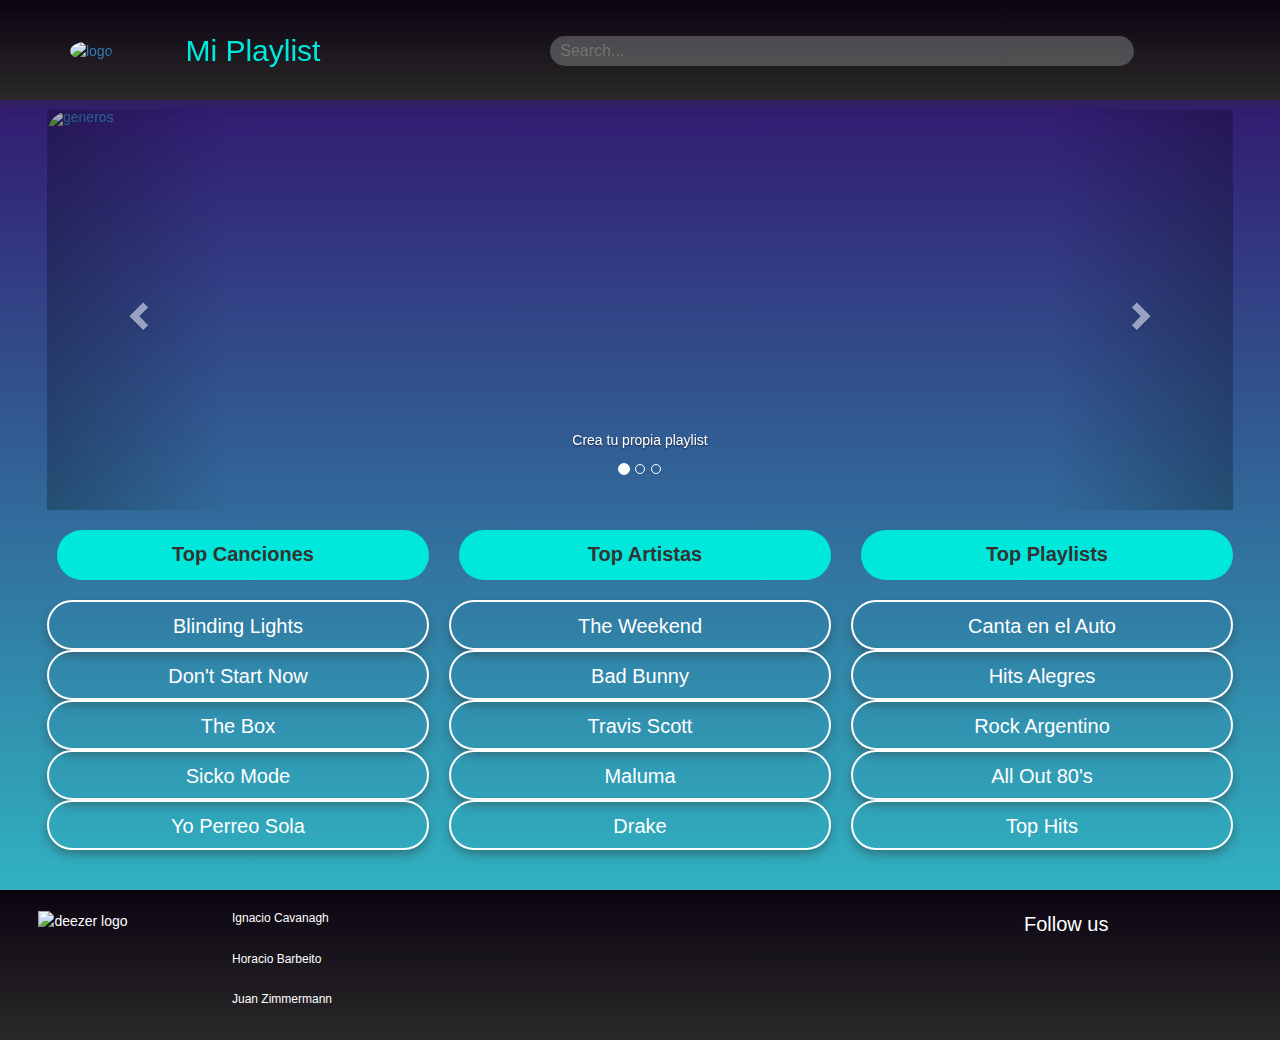
==== index.html @ 573699ab "Charts" ====
<!DOCTYPE html>
<html lang="en">
<head>
    <meta charset="UTF-8">
    <meta name="viewport" content="width=device-width, initial-scale=1.0">

    <link rel="stylesheet" href="https://maxcdn.bootstrapcdn.com/bootstrap/3.4.1/css/bootstrap.min.css">
    <script src="https://ajax.googleapis.com/ajax/libs/jquery/3.4.1/jquery.min.js"></script>
    <script src="https://maxcdn.bootstrapcdn.com/bootstrap/3.4.1/js/bootstrap.min.js"></script>

    <link rel="stylesheet" href="css/styles.css">
    <title>Document</title>
</head>
<body>
  <header>
    <div class="logo">
        <a href="index.html">
            <img class="img-logo" src="imagenes/logo.PNG" alt="logo">
        </a>
    </div>
    <div class="nav-links">
        <div class="link">
            <link href="detalle.html">
             <p class="link-playlist"><a  href="playlist.html">Mi Playlist</a></p>
        </div>
        <div class="barra">
            <form >
                <input class="search" type="text" placeholder="Search...">
            </form>
        </div>
    </div>    
    <div class="hamburger">
        <div class="bar1"></div>
        <div class="bar2"></div>
        <div class="bar3"></div>
    </div>
    
</header>


    <div class="container">
        

          <div class="carrousel">

                <div id="myCarousel" class="carousel slide" data-ride="carousel">
                  <!-- Indicators -->
                  <ol class="carousel-indicators">
                    <li data-target="#myCarousel" data-slide-to="0" class="active"></li>
                    <li data-target="#myCarousel" data-slide-to="1"></li>
                    <li data-target="#myCarousel" data-slide-to="2"></li>
                  </ol>
              
                  <!-- Wrapper for slides -->
                  <div class="carousel-inner">
                    <div class="item active">
                        <a href="playlist.html">
                      <img class="foto-carousel" src="imagenes/travisscott.jpeg" alt="generos" >
                      <div class="carousel-caption">
                        <p> Crea tu propia playlist</p>
                      </div>
                    </a>
                    </div>
              
                    <div class="item">
                      <img class="foto-carousel" src="imagenes/fotocarrousel.jpg" alt="foto";">
                    <div class="carousel-caption">
                      <p>Escucha Musica ilimitadamente</p>


                    </div>

                    </div>
                  
                    <div class="item">
                      <img class="foto-carousel" src="imagenes/concert.jpg" alt="foto">
                      <div class="carousel-caption">
                        <p>Disfruta de todos los Generos</p>

                      </div>

                    </div>

                  </div>
              
                  <!-- Left and right controls -->
                  <a class="left carousel-control" href="#myCarousel" data-slide="prev">
                    <span class="glyphicon glyphicon-chevron-left"></span>
                    <span class="sr-only">Previous</span>
                  </a>
                  <a class="right carousel-control" href="#myCarousel" data-slide="next">
                    <span class="glyphicon glyphicon-chevron-right"></span>
                    <span class="sr-only">Next</span>
                  </a>
                </div>
          </div>

          <div class="main">

            <div class="charts-container">

              <div class="titulo-charts"><p>Top Canciones</p></div>
  
              <div class="charts-tracks">
                  <a href="detalle.html">
                      <div class="item-charts"><p>Blinding Lights</p></div>
                  </a>
                  <a href="detalle.html">
                      <div class="item-charts"><p>Don't Start Now</p></div>
                  </a>
                  <a href="detalle.html">
                      <div class="item-charts"><p>The Box</p></div>
                  </a>
                  <a href="detalle.html">
                      <div class="item-charts"><p>Sicko Mode</p></div>
                  </a>
                  <a href="detalle.html">
                      <div class="item-charts"><p>Yo Perreo Sola</p></div>
                  </a>
                </div>
          </div>
  
          <div class="charts-container">
              
              <div class="titulo-charts"><p>Top Artistas</p></div>
  
              <div class="charts-albums">
                  <a href="detalle.html">
                      <div class="item-charts"><p>The Weekend</p></div>
                  </a>
                  <a href="detalle.html">
                      <div class="item-charts"><p>Bad Bunny</p></div>
                  </a>
                  <a href="detalle.html">
                      <div class="item-charts"><p>Travis Scott</p></div>
                  </a>
                  <a href="detalle.html">
                      <div class="item-charts"><p>Maluma</p></div>
                  </a>
                  <a href="detalle.html">
                      <div class="item-charts"><p>Drake</p></div>
                  </a>
              </div>
          </div>
  
          <div class="charts-container">
              
              <div class="titulo-charts"><p>Top Playlists</p></div>
  
              <div class="charts-playlists">
                  <a href="detalle.html">
                      <div class="item-charts"><p>Canta en el Auto</p></div>
                  </a>
                  <a href="detalle.html">
                      <div class="item-charts"><p>Hits Alegres</p></div>
                  </a>
                  <a href="detalle.html">
                      <div class="item-charts"><p>Rock Argentino</p></div>
                  </a>
                  <a href="detalle.html">
                      <div class="item-charts"><p>All Out 80's</p></div>
                  </a>
                  <a href="detalle.html">
                      <div class="item-charts"><p>Top Hits</p></div>
                  </a>
              </div>
          </div>

        </div>

        
    </div>
    <footer>
        <div class = 'footerContainer'>
            <div class = 'namez'>
                <div class = 'deez'>
                    <img class = 'deezer-foto' src="imagenes/deezer.png" alt="deezer logo">
                </div>
                <ul class="creadores">
                <li>Ignacio Cavanagh</li>
                <li>Horacio Barbeito</li>
                <li>Juan Zimmermann</li>
                </ul>
            </div>

            <div></div>


            <div class = 'socials'>
            <div class="redes">Follow us</div>
            <div class="logos">
                <div> <img src="imagenes/iconfinder_Instagram_1298747.png" alt=""></div>
                <div> <img src="imagenes/tweeter.png" alt=""></div>
                <div><img src="imagenes/facebook.png" alt=""></div>
                
                </div>
            </div>
        </div>
    </footer>
    <script src="js/index.js"></script>
</body>
</html>
---- css/styles.css ----
*{
    box-sizing: border-box;
}
body{
    background-image: linear-gradient(to top, #30cfd0 0%, #330867 100%);
    background-size: 100%;
    background-size: cover;
    margin: unset;
    font-family: sans-serif;
    
    
}
.container{
    display: grid;
    gap: 20px;
    width: 95%;
    margin: auto;
   
}
div{
    border-radius: 25px;
}
header{
    display: grid;
    grid-template-columns: 1fr 6fr;
    height: 100px;
    gap: 3px;
    position: fixed;
    width: 100%;
    z-index: 10;
    box-shadow: 0 5px 10px 0 rgba(47, 48, 49, 0.4);  
    background-image: linear-gradient(to top, #2b2929 0%, #0a0411 100%);
}
.logo{
    margin: auto;
}
.img-logo{
    height: 90px;
    border-radius: 50%;
}
.nav-links{
    display: grid;
    grid-template-columns: 1fr 2fr;
}
.link-playlist{
    font-size: 30px;
    text-decoration: none;
    margin-top: 30px;

}

.link-playlist2{

    text-decoration: none;
}


.link-playlist a{
    color: #00e8dc; 
    font-family: 'Biryani', sans-serif;
}
.barra{
    margin-top: 36px;
}
.search{
    width: 80%;
    border-radius: 25px;
    padding: 10px;
    background-color: rgba(128, 128, 128, 0.514);
    border: none;   
    height: 30px;
    font-size: 16px;
    color: white;
   }
.hamburger{
    display: none;
    cursor: pointer;
}   
.bar1, .bar2, .bar3{
    width: 35px;
    height: 5px;
    background-color: white;
    margin: 6px 0;
    transition: 0.4s;
}
 .change .bar1 {
    -webkit-transform: rotate(-45deg) translate(-9px, 6px) ;
    transform: rotate(-45deg) translate(-9px, 6px) ;
  }
  
  .change .bar2 {
    opacity: 0;
  }
  
  .change .bar3 {
    -webkit-transform: rotate(45deg) translate(-8px, -8px) ;
    transform: rotate(45deg) translate(-8px, -8px) ;
  }
.nav{
    height: 100px;
    width: 100%;
    background-image: linear-gradient(to top, #2b2929 0%, #0a0411 100%);
    display: none;
    justify-content: space-between;
}
.main{
    display: grid;
    grid-template-columns: 1fr 1fr 1fr;
    gap: 20px;
}
.charts-container{
    display: grid;
    gap: 20px;
}
.charts{
    display: grid;
    gap: 20px;
}
.titulo-charts{
    background-color: #00e8dc;
    height: 50px;
    margin-left: 10px;
}
.titulo-charts p{
    font-size: 20px;
    font-weight: bold;
    padding: 10px;
    text-align: center;
}
.charts-tracks{
    list-style-type: none;
}
.item-charts{
    border: solid 2px white;
    height: 50px;
    padding: 10px;
    box-shadow: 0 5px 10px 0 rgba(47, 48, 49, 0.4);
}
.item-charts p{
    margin: auto;
    text-align: center;
    font-size: 20px;
    color: white;
    font-family: 'Biryani', sans-serif;
}

.foto-carousel{
width: 100%;
height: 400px !important;
object-fit: cover;

}

.carrousel{
    padding-top: 90px;
}


/*Generos*/


.generos-Container{

    height: 500px;
}





/*footer*/

footer{
    align-items: center;
    margin-top: 20px;
}
.footerContainer{
    display: grid;
    grid-template-columns: 30% 50% 20%;
    width: 100%;
    justify-content: space-between;
    background-image: linear-gradient(to top, #2b2929 0%, #0a0411 100%);
    border-radius: 0px;
    height: 150px;

}
.namez{
    display: grid;
    grid-template-columns: 1fr 1fr;
    color: white;
    text-align: left;
}
.creadores{
    display: grid;
    gap: 2px;
    list-style-type: none;
    font-size: 12px;
    padding-top: 20px;
}
.deez{
    padding-top: 20px;
  
}

.deezer-foto{
    padding-left: 20%;

    height: 110px;
    object-fit: contain;

}
.socials{
    color: white;
    display: grid;
    grid-template-rows: 1fr 2fr;
    padding-top: 20px;
}

.redes{

font-size: 20px;

}

.logos{

    display: grid;
    grid-template-columns: 1fr 1fr 1fr;
}

/*Playlist*/

.body-playlist{
    margin: unset;
}

.lista-de-reproducion{

display: grid;
width: 100%;
grid-template-rows: 50px 150px 150px 150px 150px 150px;
gap: 10px;
padding-top: 130px;
}

.agregar{
display: grid;
grid-template-columns: 1fr 1fr 1fr;

}

.agregar1{
    text-align: center;

}

.cancion{
    width: 60%;
    display: grid;
    background-color: rgba(5, 5, 5, 0.678);
    color: #00e8dcab;
    grid-template-columns: 1fr 3fr;
    gap: 5px;
    position: relative;
    left: 20%;
    height: 150px;
}

.foto-playlist{
    object-fit: cover;
   width: 100%;
   height: 110px;
}

.foto-cancion{
    padding: 20px;
    width: 100%;
    height: 150px;
    box-sizing: border-box;
}

.texto-cancion{
   display: grid;
   grid-template-rows: 1fr 1fr 1fr ;

    margin: 10px;
}



.titulo-cancion{
    text-align: center;
}

.titulo-cancion2{
    color:  #00e8dc;
text-decoration: unset;
font-size: 20px;
}


.ArtistasyAlbum{
    display: grid;
    grid-template-columns: 1fr 1fr;
    gap: 5px;

}

.artista{
    font-size: 13px;
    text-align: center;
    text-decoration: none;
    color:  #00e8dc ;
}

.album{
    font-size: 13px;
    text-align: center;
}


.Audio-Add{
    display: grid;
    grid-template-columns: 2fr 1fr;
    gap: 6px;
}


.add-playlist{
    font-size: 12px;
    text-align: center;
}

.boton{

    background-color: #00e8dc;
    border-radius: 25px ;
    border: none;
}

.cancion-audio{

    height: 70%;
    
}

/* Dettalle */

.main1{
    display: grid;
    grid-template-columns: 40% 60%;
    width: 90%;
    margin: auto;
    gap: 35px;
}
.photo1{

    margin-top: 110px;
    margin-bottom: 20px;
    height: fit-content;
}
.photo1a{
    padding: 10px;
    width: 100%;
}
.photo1b{
    width: 100%;
    border-radius: 25px;
}

.maine{
    display: grid;
    grid-template-rows: 20% 50% 30%;
    color: white;
    padding: 20px;
    margin-top: 110px;
    margin-bottom: 20px;
    gap: 10px;
}


.headline{
    display: grid;
    grid-template-rows: 50% 50%;
    gap: 10px;
}
.albumito{
    display: grid;
    grid-template-columns: 1fr 1fr 1fr;
    
}
.boton2{

    background-color: #00e8dc;
    border-radius: 25px ;
    border: none;
    position: relative;
    top: 18px;
    left: 20px;
}
.boton3{
    background-color: #00e8dc;
    border-radius: 50% ;
    border: none;
    position: relative;
    height: 40px;
    width: 40px;
    border-radius: 50%;
    left: 50%;
    top: 10%;
    font-size: 30px;
}

.aadetalle{
    color:  white;
    text-decoration: none;
    font-size: 20px;
    text-align: center;
}
.name{
    font: bold;
    text-align: left;
    margin-left: 20px;
}
.addto{
    margin-top: 50px;
    margin-right: 10px;
}
.video{
    text-align: center;
    
}
.details{
    font: bolder;
    font-size: 20px;
}

@media(max-width:768px){
    .cancion{
        width: 90%;
        position: relative;
        left: 5%;
    }
    .ArtistasyAlbum{
        display: none;
    }
    .photo1{
        display: none;
    }

    .main1{
        grid-template-columns: none;
        margin: auto;
        width: 100%;
        border: unset;
    }
    .maine{
        width: 100%;
        border: unset;
    }
}

@media(max-width:630px){
    header{
        background-image: unset;
        background-color: black;
        grid-template-columns: 1fr 1fr;
        z-index: 1;
    }
    .nav-links{
        position: absolute;
        top: 100px;
        background-color: black;
        border-radius: unset;
        width: 100%;
        display: grid;
        grid-template-columns: 1fr;
        gap: 10px;
        transform: translateX(-100%);
        transition: transform 0.5s ease-in;
        z-index: -1;
    }
    .nav-active{
        transform: translateX(0%);
    }

    .link{
        margin: auto;
        margin-top: unset;
    }
    .barra{
        display: none;
    }
    .hamburger{
        display: inline;
        position: absolute;
        right: 40px;
        top: 30px;
    }
    .carrousel{
        display: none;
    }
    .main{
        margin-top: 120px;
        display: grid;
        grid-template-columns: 1fr;
        grid-template-rows: 1fr 1fr 1fr;
    }
    .item-charts{
        height: 40px;
    }
    .item-charts p{
        font-size: 12px;
    }  
    .link-playlist{
        font-size: 12px;
    }
    .search{
        height: 12px;
        font-size: unset;
    }
    .main1{
        grid-template-columns: none;
    }
    .photo1{
        display: none;
    }
    .video{
        display: none;
    }
    .maine{
        width: 100%;
        grid-template-rows: none;
     
    }
    .albumito{
        gap: 4px;
    }


    .lista-de-reproducion{
        grid-template-rows: none;
    }
    .agregar{
        display: none;
    }
    .cancion{
        grid-template-columns: none;
        width: 100%;
        position: unset;
        height: unset
    }
    .foto-cancion{
        display: none;
    }
    .ArtistasyAlbum{
        display: none;
    }
    .Audio-Add{
        gap: 10px;
    }
    .audio-cancion{
        width: 200px;
    }
    .cancion-audio{
        width: 180px;
    }
    footer{
        display: none;
    }

}
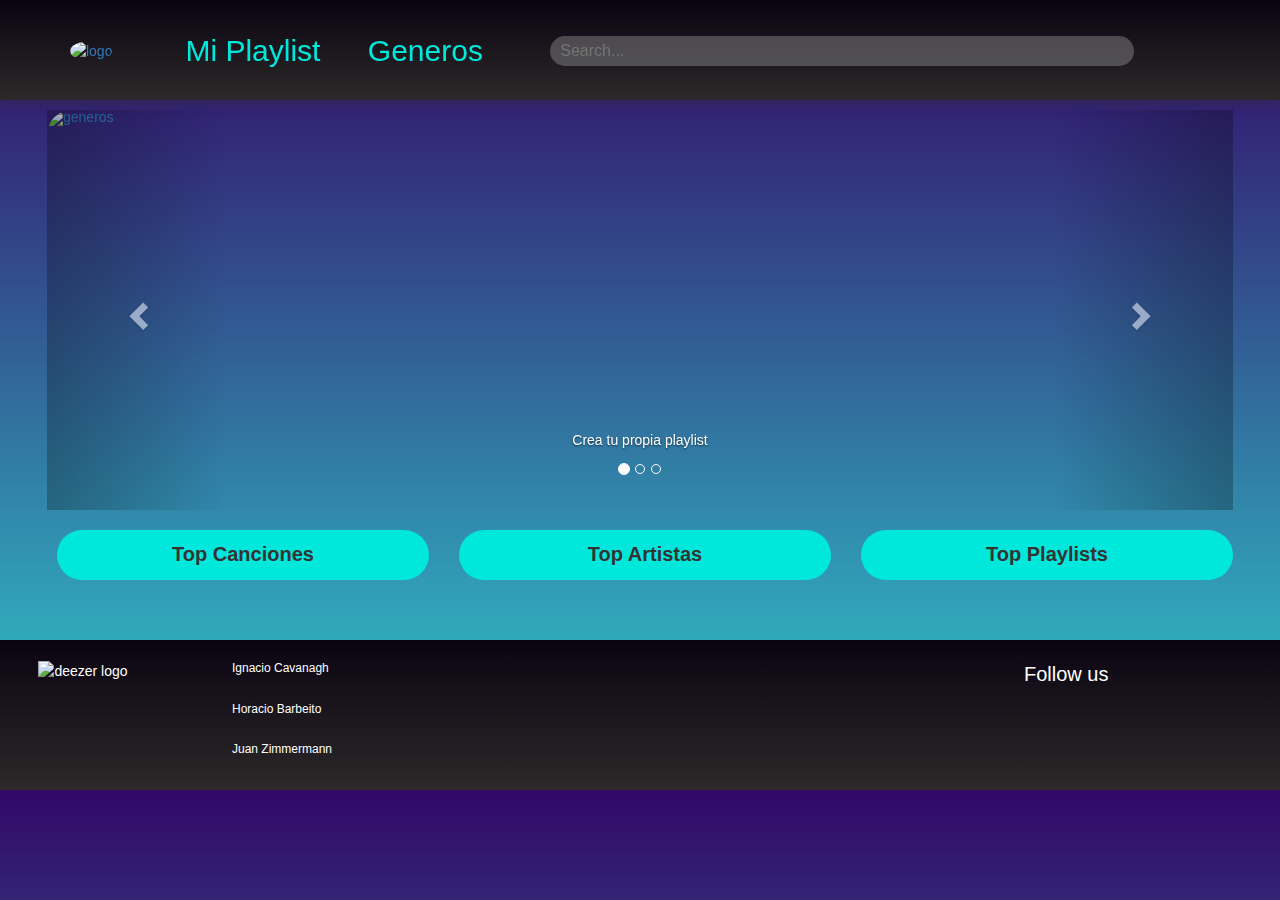
==== commit 5ccf64f1: "detalle-genero" ====
--- a/index.html
+++ b/index.html
@@ -9,7 +9,7 @@
     <script src="https://maxcdn.bootstrapcdn.com/bootstrap/3.4.1/js/bootstrap.min.js"></script>
 
     <link rel="stylesheet" href="css/styles.css">
-    <title>Document</title>
+    <title>CBZ HOME</title>
 </head>
 <body>
   <header>
@@ -19,9 +19,10 @@
         </a>
     </div>
     <div class="nav-links">
-        <div class="link">
-            <link href="detalle.html">
-             <p class="link-playlist"><a  href="playlist.html">Mi Playlist</a></p>
+        <div class="link"> 
+
+             <div><p class="link-playlist"><a  href="playlist.html">Mi Playlist</a></p></div>
+             <div><p class="link-playlist"><a  href="generos.html">Generos</a></div>
         </div>
         <div class="barra">
             <form >
@@ -101,69 +102,21 @@
 
               <div class="titulo-charts"><p>Top Canciones</p></div>
   
-              <div class="charts-tracks">
-                  <a href="detalle.html">
-                      <div class="item-charts"><p>Blinding Lights</p></div>
-                  </a>
-                  <a href="detalle.html">
-                      <div class="item-charts"><p>Don't Start Now</p></div>
-                  </a>
-                  <a href="detalle.html">
-                      <div class="item-charts"><p>The Box</p></div>
-                  </a>
-                  <a href="detalle.html">
-                      <div class="item-charts"><p>Sicko Mode</p></div>
-                  </a>
-                  <a href="detalle.html">
-                      <div class="item-charts"><p>Yo Perreo Sola</p></div>
-                  </a>
-                </div>
+              <div class="charts-tracks"></div>
           </div>
   
           <div class="charts-container">
               
               <div class="titulo-charts"><p>Top Artistas</p></div>
   
-              <div class="charts-albums">
-                  <a href="detalle.html">
-                      <div class="item-charts"><p>The Weekend</p></div>
-                  </a>
-                  <a href="detalle.html">
-                      <div class="item-charts"><p>Bad Bunny</p></div>
-                  </a>
-                  <a href="detalle.html">
-                      <div class="item-charts"><p>Travis Scott</p></div>
-                  </a>
-                  <a href="detalle.html">
-                      <div class="item-charts"><p>Maluma</p></div>
-                  </a>
-                  <a href="detalle.html">
-                      <div class="item-charts"><p>Drake</p></div>
-                  </a>
-              </div>
+              <div class="charts-artistas"></div>
           </div>
   
           <div class="charts-container">
               
               <div class="titulo-charts"><p>Top Playlists</p></div>
   
-              <div class="charts-playlists">
-                  <a href="detalle.html">
-                      <div class="item-charts"><p>Canta en el Auto</p></div>
-                  </a>
-                  <a href="detalle.html">
-                      <div class="item-charts"><p>Hits Alegres</p></div>
-                  </a>
-                  <a href="detalle.html">
-                      <div class="item-charts"><p>Rock Argentino</p></div>
-                  </a>
-                  <a href="detalle.html">
-                      <div class="item-charts"><p>All Out 80's</p></div>
-                  </a>
-                  <a href="detalle.html">
-                      <div class="item-charts"><p>Top Hits</p></div>
-                  </a>
-              </div>
+              <div class="charts-playlists"></div>
           </div>
 
         </div>
--- a/css/styles.css
+++ b/css/styles.css
@@ -47,6 +47,11 @@
     text-decoration: none;
     margin-top: 30px;
 
+}
+
+.link{
+    display: grid;
+    grid-template-columns: 1fr 1fr ;
 }
 
 .link-playlist2{
@@ -127,8 +132,10 @@
     padding: 10px;
     text-align: center;
 }
-.charts-tracks{
-    list-style-type: none;
+.charts-tracks, .charts-artistas, .charts-playlists{
+    display: grid;
+    grid-template-columns: 1fr;
+    gap: 10px;
 }
 .item-charts{
     border: solid 2px white;
@@ -160,13 +167,43 @@
 
 
 .generos-Container{
-
-    height: 500px;
-}
-
-
-
-
+    display: grid;
+    gap: 20px;
+    width: 95%;
+    margin: auto;
+    object-fit: contain;
+}
+
+.contenido-genero{
+    width: 95%;
+    margin-top: 140px;
+    display: grid;
+    grid-template-columns: 1fr 1fr 1fr 1fr 1fr;
+    grid-template-rows:  1fr 1fr 1fr 1fr 1fr ;
+    gap: 20px;
+    margin-left: 60px;
+
+
+}
+
+.cadagenero{
+display: grid;
+grid-template-rows: 4fr 1fr;
+height: 150px;
+width: 200px;
+}
+
+
+
+.texto-genero {
+
+    text-align: left;
+    font-size: 20px;
+    text-decoration: none;
+    color: #0a0411;
+}
+
+/* Generos */
 
 /*footer*/
 
@@ -346,6 +383,19 @@
 
 /* Dettalle */
 
+.player{
+
+    width: 700px;
+    height: 102px;
+    border: #00e8dc ;
+    border-radius: 35px;
+    border-style: double;
+    border-width: thick;
+   
+
+
+}
+
 .main1{
     display: grid;
     grid-template-columns: 40% 60%;
@@ -364,13 +414,14 @@
     width: 100%;
 }
 .photo1b{
-    width: 100%;
+    height: 400px;
+    width: 400px;
     border-radius: 25px;
 }
 
 .maine{
     display: grid;
-    grid-template-rows: 20% 50% 30%;
+    grid-template-rows: 60px 80px 80px 50px;
     color: white;
     padding: 20px;
     margin-top: 110px;
@@ -378,17 +429,30 @@
     gap: 10px;
 }
 
+.adentrodetalle{
+
+    display: grid;
+    grid-template-columns: 1fr 1fr;
+    text-align: center;
+    
+}
+
+
+.name{
+ 
+    text-align: center;
+ 
+
+
+}
 
 .headline{
     display: grid;
     grid-template-rows: 50% 50%;
     gap: 10px;
 }
-.albumito{
-    display: grid;
-    grid-template-columns: 1fr 1fr 1fr;
     
-}
+
 .boton2{
 
     background-color: #00e8dc;
@@ -400,28 +464,33 @@
 }
 .boton3{
     background-color: #00e8dc;
-    border-radius: 50% ;
+    border-radius: 30px ;
     border: none;
-    position: relative;
     height: 40px;
-    width: 40px;
-    border-radius: 50%;
-    left: 50%;
-    top: 10%;
+    width: 100%;
+    font-size: 20px;
+    text-align: center;
+}
+
+.detalle-title{
+    color: black;
+    text-decoration: none;
     font-size: 30px;
 }
-
-.aadetalle{
-    color:  white;
+.detalle-artist{
+    color: black;
     text-decoration: none;
     font-size: 20px;
     text-align: center;
 }
-.name{
-    font: bold;
-    text-align: left;
-    margin-left: 20px;
-}
+.detalle-album{
+    color: black;
+    text-decoration: none;
+    font-size: 20px;
+    text-align: center;
+}
+
+
 .addto{
     margin-top: 50px;
     margin-right: 10px;
@@ -434,6 +503,25 @@
     font: bolder;
     font-size: 20px;
 }
+
+
+
+/*detalle genero*/
+
+
+.genre-container{
+    display: grid;
+    grid-template-columns: 1fr 3fr;
+    gap: 10px;
+}
+
+.genre-content{
+    display: grid;
+    grid-template-rows: 1fr 5fr;
+}
+
+
+/*Media Queries*/
 
 @media(max-width:768px){
     .cancion{
@@ -459,6 +547,9 @@
         border: unset;
     }
 }
+
+
+
 
 @media(max-width:630px){
     header{
@@ -474,7 +565,7 @@
         border-radius: unset;
         width: 100%;
         display: grid;
-        grid-template-columns: 1fr;
+        grid-template-columns:  1fr;
         gap: 10px;
         transform: translateX(-100%);
         transition: transform 0.5s ease-in;
@@ -487,6 +578,8 @@
     .link{
         margin: auto;
         margin-top: unset;
+        display: grid;
+        grid-template-columns: 1fr 1fr;
     }
     .barra{
         display: none;
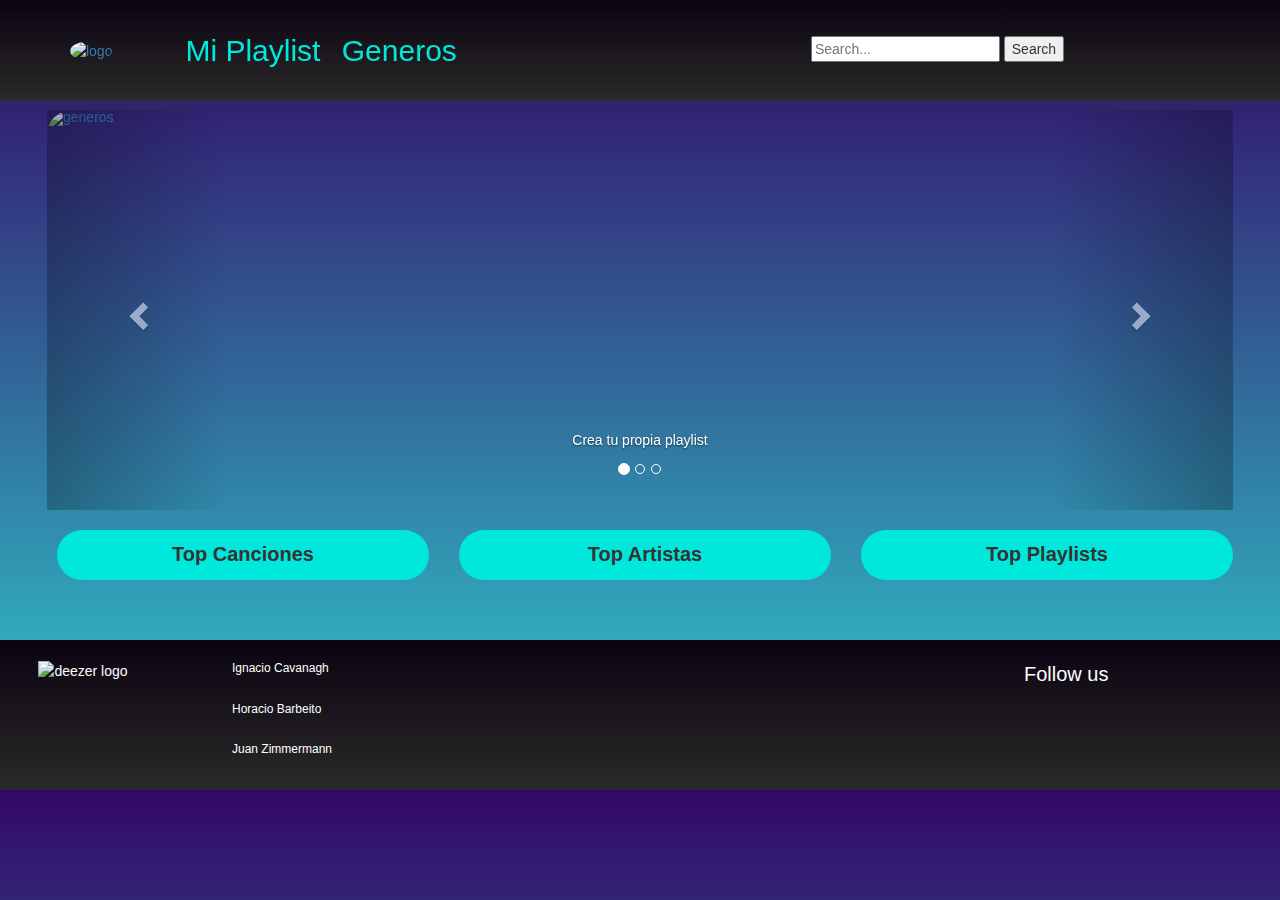
==== commit 85509ff2: "Search" ====
--- a/index.html
+++ b/index.html
@@ -19,16 +19,16 @@
         </a>
     </div>
     <div class="nav-links">
-        <div class="link"> 
-
-             <div><p class="link-playlist"><a  href="playlist.html">Mi Playlist</a></p></div>
-             <div><p class="link-playlist"><a  href="generos.html">Generos</a></div>
+        <div class="link">
+            <div><p class="link-playlist"><a  href="playlist.html">Mi Playlist</a></p></div>
+            <div><p class="link-playlist"><a  href="generos.html">Generos</a></div>
         </div>
-        <div class="barra">
-            <form >
-                <input class="search" type="text" placeholder="Search...">
+        <div class="barra"></div>
+            <form class="barra" action="resultados.html"  method="GET">
+                <input type="text" name="search" placeholder="Search...">
+                <button type="submit">Search</button>
             </form>
-        </div>
+        
     </div>    
     <div class="hamburger">
         <div class="bar1"></div>
--- a/css/styles.css
+++ b/css/styles.css
@@ -40,7 +40,7 @@
 }
 .nav-links{
     display: grid;
-    grid-template-columns: 1fr 2fr;
+    grid-template-columns: 2fr 2fr 3fr;
 }
 .link-playlist{
     font-size: 30px;
@@ -402,6 +402,7 @@
     width: 90%;
     margin: auto;
     gap: 35px;
+    height: 700px;
 }
 .photo1{
 
@@ -509,17 +510,42 @@
 /*detalle genero*/
 
 
-.genre-container{
-    display: grid;
-    grid-template-columns: 1fr 3fr;
-    gap: 10px;
-}
-
-.genre-content{
-    display: grid;
-    grid-template-rows: 1fr 5fr;
-}
-
+.genero-foto{
+    border: #00e8dc ;
+    border-radius: 35px;
+    border-style: double;
+    border-width: thick;
+}
+
+/*Search*/
+
+.resultados{
+    width: 90%;
+    margin: auto;
+    padding-top: 100px;
+}
+.results-container{
+    display: grid;
+    grid-template-columns: 1fr 1fr 1fr;
+    gap: 6px;
+}
+.busqueda{
+    color: white;
+}
+.results{
+    text-align: center;
+    color: white;
+    background-image: linear-gradient(to top, #2b2929 0%, #0a0411 100%);
+    height: 80px;
+    padding-top: 10px;
+    padding-left: 30px;
+    display: grid;
+    grid-template-columns: 1fr 6fr;
+    gap: 4px;
+}
+.result-link{
+    text-decoration: none;
+}
 
 /*Media Queries*/
 
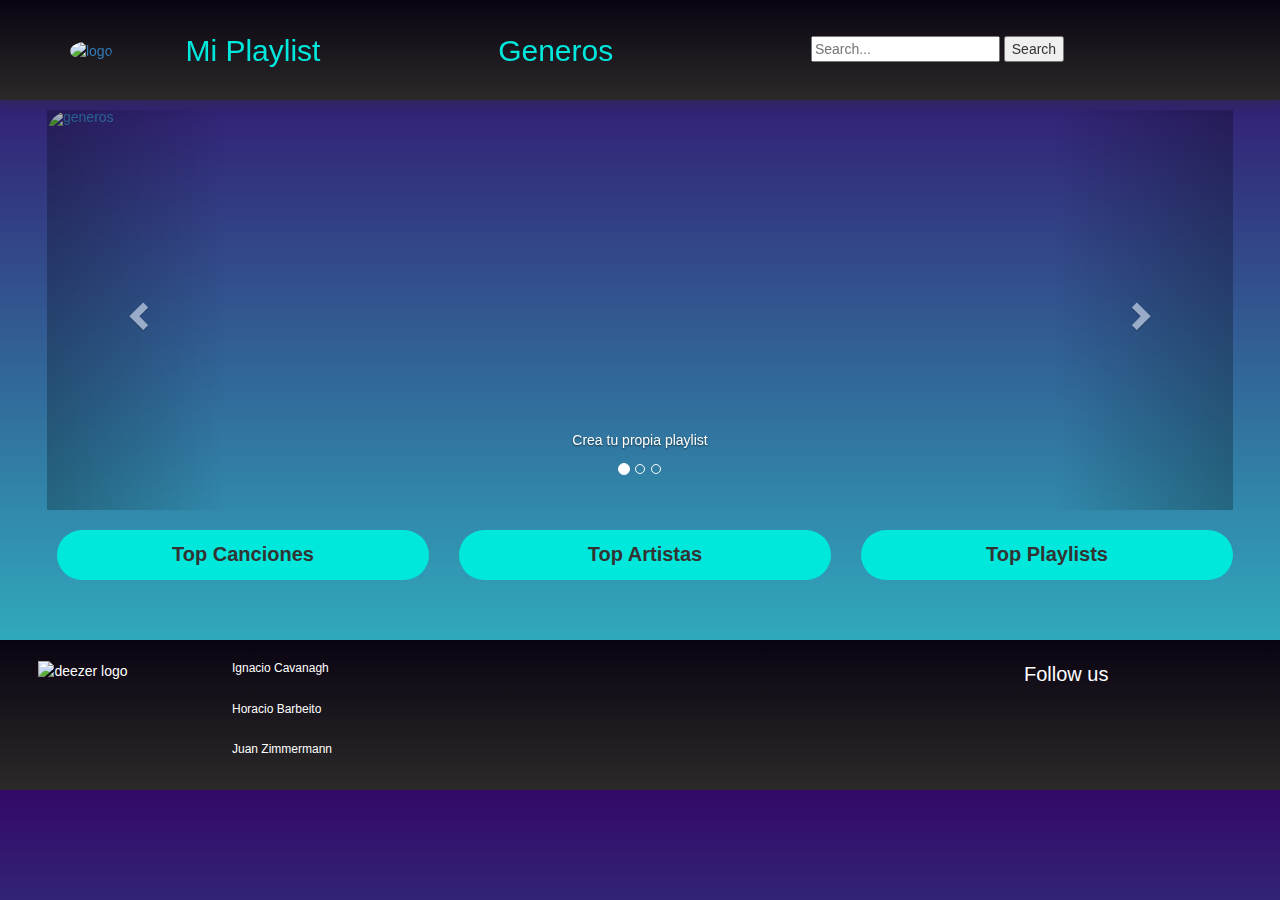
==== commit 1d27fcf7: "header" ====
--- a/index.html
+++ b/index.html
@@ -21,13 +21,16 @@
     <div class="nav-links">
         <div class="link">
             <div><p class="link-playlist"><a  href="playlist.html">Mi Playlist</a></p></div>
-            <div><p class="link-playlist"><a  href="generos.html">Generos</a></div>
+            
         </div>
-        <div class="barra"></div>
+    
+        <div><p class="link-playlist"><a  href="generos.html">Generos</a></div>
+        
             <form class="barra" action="resultados.html"  method="GET">
                 <input type="text" name="search" placeholder="Search...">
                 <button type="submit">Search</button>
             </form>
+      
         
     </div>    
     <div class="hamburger">
--- a/css/styles.css
+++ b/css/styles.css
@@ -188,9 +188,6 @@
 
 .cadagenero{
 display: grid;
-grid-template-rows: 4fr 1fr;
-height: 150px;
-width: 200px;
 }
 
 
@@ -202,6 +199,29 @@
     text-decoration: none;
     color: #0a0411;
 }
+
+.genre-container{
+display: grid;
+
+}
+.contenido-genre{
+
+    margin-top: 120px;
+    width: 60%;
+    margin-left: 20%;
+    grid-template-columns: 1fr 1fr;
+    display: grid;
+    border: solid;
+}
+
+.dentro-genre{
+    display: grid;
+    grid-template-rows: 1fr 2fr;
+}
+
+
+
+
 
 /* Generos */
 
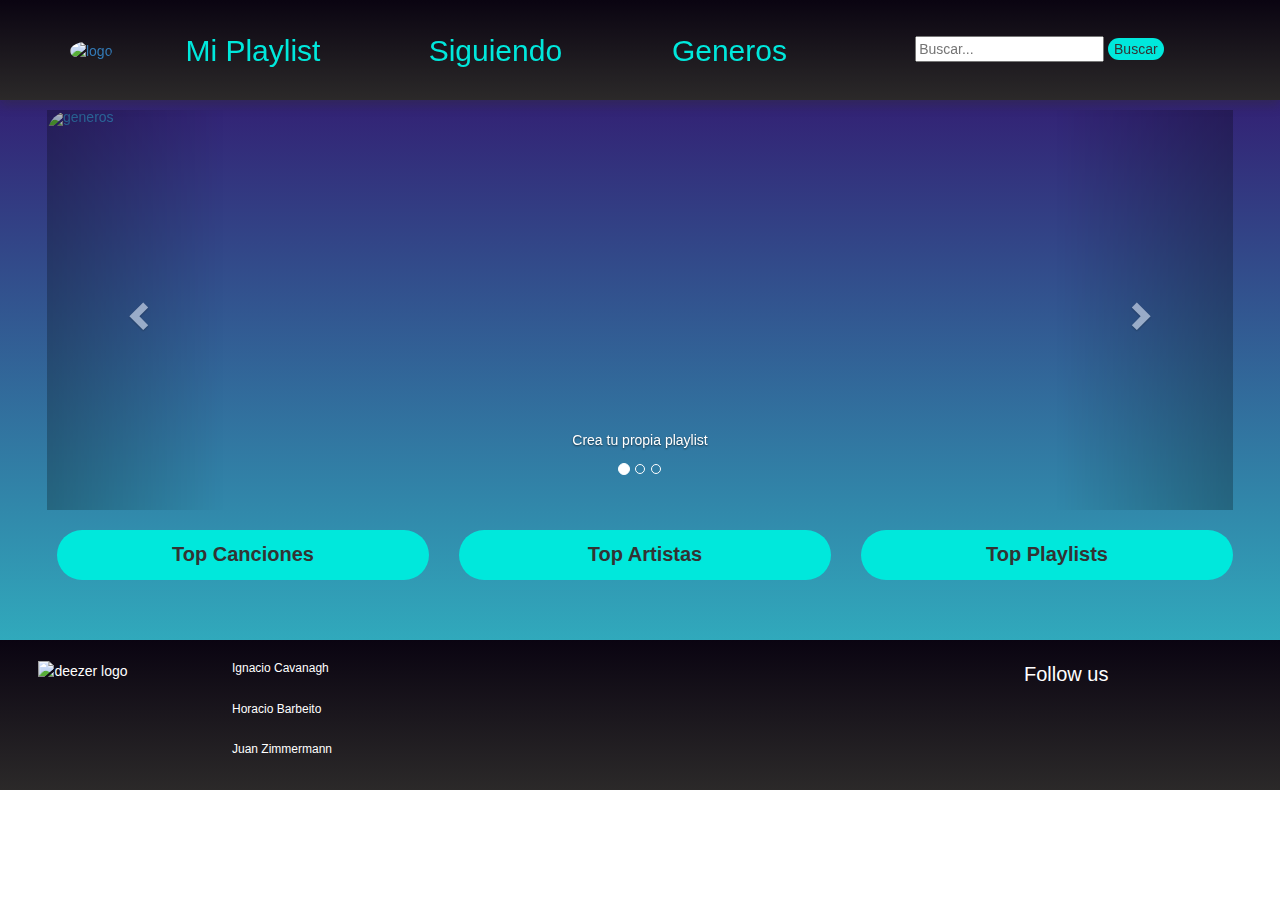
==== commit c9bbabd3: "logo" ====
--- a/index.html
+++ b/index.html
@@ -7,9 +7,10 @@
     <link rel="stylesheet" href="https://maxcdn.bootstrapcdn.com/bootstrap/3.4.1/css/bootstrap.min.css">
     <script src="https://ajax.googleapis.com/ajax/libs/jquery/3.4.1/jquery.min.js"></script>
     <script src="https://maxcdn.bootstrapcdn.com/bootstrap/3.4.1/js/bootstrap.min.js"></script>
-
+    <link rel="icon" href="Imagenes/logocut.png" type="image/png"> 
     <link rel="stylesheet" href="css/styles.css">
-    <title>CBZ HOME</title>
+    <title>CBZ | HOME</title>
+    
 </head>
 <body>
   <header>
@@ -23,12 +24,14 @@
             <div><p class="link-playlist"><a  href="playlist.html">Mi Playlist</a></p></div>
             
         </div>
+
+        <div><p class="link-playlist"><a href="following.html">Siguiendo</a></p></div>
     
         <div><p class="link-playlist"><a  href="generos.html">Generos</a></div>
         
             <form class="barra" action="resultados.html"  method="GET">
-                <input type="text" name="search" placeholder="Search...">
-                <button type="submit">Search</button>
+              <input type="text" name="search" placeholder="Buscar...">
+              <button class="search-button" type="submit">Buscar</button>
             </form>
       
         
--- a/css/styles.css
+++ b/css/styles.css
@@ -7,6 +7,8 @@
     background-size: cover;
     margin: unset;
     font-family: sans-serif;
+    height: max-content;
+    background-repeat: no-repeat;
     
     
 }
@@ -40,7 +42,7 @@
 }
 .nav-links{
     display: grid;
-    grid-template-columns: 2fr 2fr 3fr;
+    grid-template-columns: 2fr 2fr 2fr 3fr;
 }
 .link-playlist{
     font-size: 30px;
@@ -49,10 +51,6 @@
 
 }
 
-.link{
-    display: grid;
-    grid-template-columns: 1fr 1fr ;
-}
 
 .link-playlist2{
 
@@ -139,7 +137,7 @@
 }
 .item-charts{
     border: solid 2px white;
-    height: 50px;
+    height: 100%;
     padding: 10px;
     box-shadow: 0 5px 10px 0 rgba(47, 48, 49, 0.4);
 }
@@ -169,35 +167,41 @@
 .generos-Container{
     display: grid;
     gap: 20px;
-    width: 95%;
     margin: auto;
     object-fit: contain;
 }
 
 .contenido-genero{
-    width: 95%;
-    margin-top: 140px;
+    width: 90%;
+    padding-top: 140px;
     display: grid;
     grid-template-columns: 1fr 1fr 1fr 1fr 1fr;
-    grid-template-rows:  1fr 1fr 1fr 1fr 1fr ;
     gap: 20px;
-    margin-left: 60px;
-
+    margin: auto;
 
 }
 
 .cadagenero{
 display: grid;
+text-align: center;
+padding-top: 15px;
+ border-radius: 35px;
+box-shadow: 0 5px 10px 0 rgba(47, 48, 49, 0.4);
+}
+
+.decoracion-genero{
+
+    text-decoration: none;
 }
 
 
 
 .texto-genero {
 
-    text-align: left;
-    font-size: 20px;
-    text-decoration: none;
-    color: #0a0411;
+    text-align: center;
+    font-size: 20px;
+    text-decoration: unset;
+    color: black ;
 }
 
 .genre-container{
@@ -217,6 +221,7 @@
 .dentro-genre{
     display: grid;
     grid-template-rows: 1fr 2fr;
+    
 }
 
 
@@ -225,11 +230,64 @@
 
 /* Generos */
 
+/* Generos detalle*/
+
+
+.titulo-gener{
+    text-align: center;
+
+}
+
+.foto-gener{
+
+    text-align: center;
+
+}
+
+.lista-gener{
+
+    text-align: center;
+    list-style: none;
+    font-size: 20px;
+    padding: unset;
+}
+
+.cada-artista{
+
+    margin: 15px;
+     }
+    
+
+.mejores{
+
+    text-align: center;
+    font-size: 25px;
+}
+
+.decoracion-artista{
+
+    text-decoration: none;
+    color: black;
+}
+
+
+
+
+
+
+
+
+
 /*footer*/
+
+.player-playlist{
+    margin: 10px;
+}
 
 footer{
     align-items: center;
     margin-top: 20px;
+
 }
 .footerContainer{
     display: grid;
@@ -287,17 +345,43 @@
 
 /*Playlist*/
 
+.crear{
+    background-color: #00e8dc;
+    border-radius: 25px ;
+    border: none;
+}
+
 .body-playlist{
     margin: unset;
 }
 
-.lista-de-reproducion{
-
-display: grid;
-width: 100%;
-grid-template-rows: 50px 150px 150px 150px 150px 150px;
-gap: 10px;
+.playlist-container{
+
+    height: fit-content;
+    display: grid;
 padding-top: 130px;
+height: 100%;
+
+
+}
+
+.container-playlist{
+
+    width: fit-content;
+    padding: 20px;
+    text-align: center;
+    margin: auto;
+   
+
+
+border: solid;
+}
+
+.listadereproducion{
+
+
+padding-top: 130px;
+height: 200px;
 }
 
 .agregar{
@@ -393,6 +477,9 @@
     background-color: #00e8dc;
     border-radius: 25px ;
     border: none;
+    width: 300px;
+    margin: 20px;
+    height: 30px;
 }
 
 .cancion-audio{
@@ -403,17 +490,15 @@
 
 /* Dettalle */
 
+.div-player{
+    width: 90%;
+    margin: auto;
+}
+
 .player{
-
-    width: 700px;
-    height: 102px;
-    border: #00e8dc ;
-    border-radius: 35px;
-    border-style: double;
-    border-width: thick;
-   
-
-
+    width: 100%;
+    height: 92px;
+    border-radius: 0%;
 }
 
 .main1{
@@ -422,7 +507,7 @@
     width: 90%;
     margin: auto;
     gap: 35px;
-    height: 700px;
+
 }
 .photo1{
 
@@ -442,7 +527,6 @@
 
 .maine{
     display: grid;
-    grid-template-rows: 60px 80px 80px 50px;
     color: white;
     padding: 20px;
     margin-top: 110px;
@@ -451,20 +535,17 @@
 }
 
 .adentrodetalle{
-
-    display: grid;
-    grid-template-columns: 1fr 1fr;
-    text-align: center;
-    
+    display: grid;
+    grid-template-columns: 1fr;
+    text-align: center;
+    color: white;
+    font-size: 20px;
 }
 
 
 .name{
- 
-    text-align: center;
- 
-
-
+    text-align: center;
+    color: white;
 }
 
 .headline{
@@ -473,7 +554,11 @@
     gap: 10px;
 }
     
-
+.tiene-botton{
+    margin: auto;
+    text-align: center;
+    width: 300px;
+}
 .boton2{
 
     background-color: #00e8dc;
@@ -491,26 +576,61 @@
     width: 100%;
     font-size: 20px;
     text-align: center;
+    margin: auto;
 }
 
 .detalle-title{
-    color: black;
+    color: white;
     text-decoration: none;
     font-size: 30px;
 }
 .detalle-artist{
-    color: black;
+    color: white;
     text-decoration: none;
     font-size: 20px;
     text-align: center;
 }
 .detalle-album{
-    color: black;
+    color: white;
     text-decoration: none;
     font-size: 20px;
     text-align: center;
 }
 
+.top{
+    display: none;
+    text-align: center;
+    list-style: none;
+    padding-left: 5%;
+    gap: 5px;
+    width: 70%;
+    margin: auto;
+}
+.topCancion{
+    font-size: 20px;
+    text-decoration: none;
+    color: white;
+    height: 70px;
+    border-bottom: solid 2px oldlace;
+
+}
+
+
+.topCancion div{
+    
+    padding: 16px;
+    height: 50px;
+    border-radius: 0%;
+   
+}
+
+.playlist-top{
+    display: none;
+    width: 90%;
+    margin: auto;
+    grid-template-columns: 1fr 1fr 1fr;
+    gap: 8px;
+}
 
 .addto{
     margin-top: 50px;
@@ -530,46 +650,112 @@
 /*detalle genero*/
 
 
-.genero-foto{
+
+
+/*Search*/
+
+.search-button{
+    border-radius: 25px;
+    background-color:  #00e8dc ;
+    border: none;
+}
+
+.resultados{
+    width: 90%;
+    margin: auto;
+    padding-top: 100px;
+}
+.results-container, .results-artist{
+    display: grid;
+    grid-template-columns: 1fr 1fr 1fr;
+    gap: 6px;
+}
+.busqueda{
+    color: white;
+}
+.results{
+    text-align: center;
+    color: white;
+    background-image: linear-gradient(to top, #2b2929 0%, #0a0411 100%);
+    height: 80px;
+    padding-top: 10px;
+    padding-left: 30px;
+    display: grid;
+    grid-template-columns: 1fr 6fr;
+    gap: 4px;
+}
+.result-link{
+    text-decoration: none;
+    height: 100%;
+}
+
+/*seguidos*/
+
+.follow-container{
+    display: grid;
+    grid-template-columns: 1fr 1fr;
+    width: 100%;
+    padding: 100px;
+    gap: 40px;
+}
+.follow-artists{
+    display: grid;
+    grid-template-rows: 10% 80%;
+    gap: 30px;
     border: #00e8dc ;
     border-radius: 35px;
     border-style: double;
     border-width: thick;
 }
-
-/*Search*/
-
-.resultados{
-    width: 90%;
-    margin: auto;
-    padding-top: 100px;
-}
-.results-container{
-    display: grid;
-    grid-template-columns: 1fr 1fr 1fr;
-    gap: 6px;
-}
-.busqueda{
-    color: white;
-}
-.results{
-    text-align: center;
-    color: white;
-    background-image: linear-gradient(to top, #2b2929 0%, #0a0411 100%);
-    height: 80px;
-    padding-top: 10px;
-    padding-left: 30px;
-    display: grid;
-    grid-template-columns: 1fr 6fr;
-    gap: 4px;
-}
-.result-link{
-    text-decoration: none;
-}
-
+.follow-playlists{
+    display: grid;
+    grid-template-rows: 10% 80%;
+    gap: 30px;
+    border: #00e8dc ;
+    border-radius: 35px;
+    border-style: double;
+    border-width: thick;
+}
+
+.follow-title{
+    color: #00e8dc; 
+    font-family: 'Biryani', sans-serif;font-size: 30px;
+    text-align: center;
+    margin-top: 30px
+    
+}
+
+.follow-title1{
+    color: #00e8dc; 
+    font-family: 'Biryani', sans-serif;font-size: 30px;
+    text-align: center;
+    margin-top: 30px
+    
+}
+.artlist, .playlists{
+    margin: auto;
+    text-align: center;
+    font-size: 20px;
+    color: white;
+    font-family: 'Biryani', sans-serif;
+}
 /*Media Queries*/
 
 @media(max-width:768px){
+
+    .results-container, .results-artist{
+        display: grid;
+        grid-template-columns: 1fr 1fr;
+        gap: 6px; }
+
+
+    .playlist-top{
+        display: none;
+        width: 90%;
+        margin: auto;
+        grid-template-columns:  1fr 1fr;
+        gap: 8px;
+    }
     .cancion{
         width: 90%;
         position: relative;
@@ -592,12 +778,35 @@
         width: 100%;
         border: unset;
     }
+
+    .contenido-genero{
+        width: 90%;
+        padding-top: 140px;
+        display: grid;
+        grid-template-columns: 1fr 1fr 1fr;
+        gap: 20px;
+        margin: auto;
+    
 }
 
 
 
 
 @media(max-width:630px){
+
+    .results-container, .results-artist{
+        display: grid;
+        grid-template-columns:  1fr;
+        gap: 6px; }
+
+    .playlist-top{
+        display: none;
+        width: 90%;
+        margin: auto;
+        grid-template-columns:   1fr;
+        gap: 8px;
+    }
+
     header{
         background-image: unset;
         background-color: black;
@@ -646,7 +855,7 @@
         grid-template-rows: 1fr 1fr 1fr;
     }
     .item-charts{
-        height: 40px;
+        height: 100%
     }
     .item-charts p{
         font-size: 12px;
@@ -677,8 +886,9 @@
     }
 
 
-    .lista-de-reproducion{
-        grid-template-rows: none;
+    .listadereproduccion{
+        border: solid;
+        margin: 50px;
     }
     .agregar{
         display: none;
@@ -707,5 +917,13 @@
     footer{
         display: none;
     }
-
-}
+    .contenido-genero{
+        width: 90%;
+        padding-top: 140px;
+        display: grid;
+        grid-template-columns: 1fr;
+        gap: 20px;
+        margin: auto;
+    
+
+}
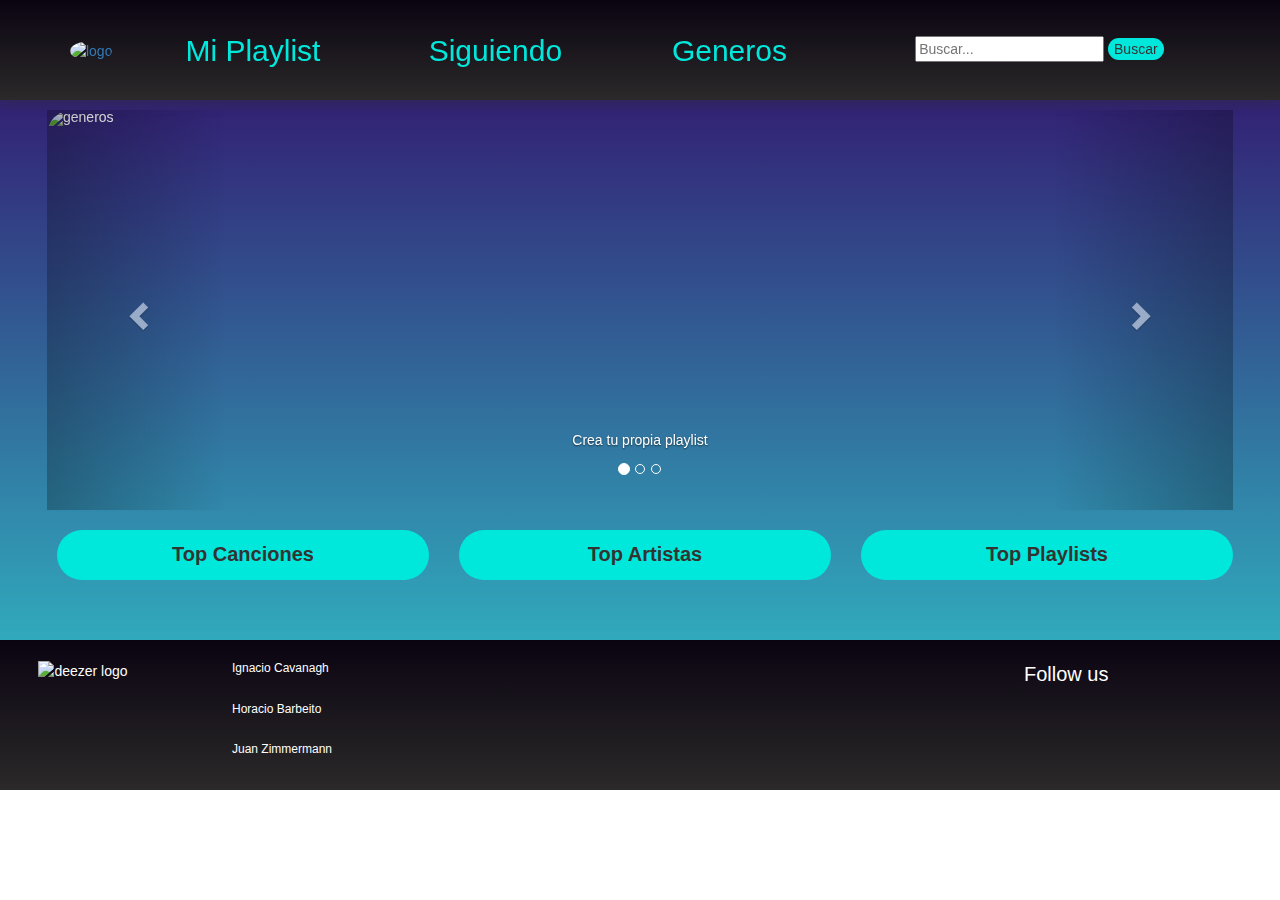
==== commit 8848a433: "cambios" ====
--- a/index.html
+++ b/index.html
@@ -13,6 +13,7 @@
     
 </head>
 <body>
+    
   <header>
     <div class="logo">
         <a href="index.html">
@@ -61,7 +62,7 @@
                   <!-- Wrapper for slides -->
                   <div class="carousel-inner">
                     <div class="item active">
-                        <a href="playlist.html">
+                        <a href="playlist.html" class="carousel-a">
                       <img class="foto-carousel" src="imagenes/travisscott.jpeg" alt="generos" >
                       <div class="carousel-caption">
                         <p> Crea tu propia playlist</p>
@@ -70,9 +71,13 @@
                     </div>
               
                     <div class="item">
+                      <div>
+                      <a href="following.html" class="carousel-a">
                       <img class="foto-carousel" src="imagenes/fotocarrousel.jpg" alt="foto";">
                     <div class="carousel-caption">
-                      <p>Escucha Musica ilimitadamente</p>
+                      <p>Segui a tus Artistas Favoritos</p>
+                    </a>
+                  </div>
 
 
                     </div>
@@ -80,9 +85,11 @@
                     </div>
                   
                     <div class="item">
+                      <a href="generos.html" class="carousel-a">
                       <img class="foto-carousel" src="imagenes/concert.jpg" alt="foto">
                       <div class="carousel-caption">
                         <p>Disfruta de todos los Generos</p>
+                      </a>
 
                       </div>
 
@@ -157,5 +164,6 @@
         </div>
     </footer>
     <script src="js/index.js"></script>
+    <script src="js/transition.js"></script>
 </body>
 </html>--- a/css/styles.css
+++ b/css/styles.css
@@ -1,6 +1,7 @@
 *{
     box-sizing: border-box;
 }
+
 body{
     background-image: linear-gradient(to top, #30cfd0 0%, #330867 100%);
     background-size: 100%;
@@ -9,9 +10,8 @@
     font-family: sans-serif;
     height: max-content;
     background-repeat: no-repeat;
-    
-    
-}
+    }
+
 .container{
     display: grid;
     gap: 20px;
@@ -509,6 +509,12 @@
     gap: 35px;
 
 }
+
+.carousel-a{
+
+    text-decoration: none;
+    color: white;
+}
 .photo1{
 
     margin-top: 110px;
@@ -786,6 +792,7 @@
         grid-template-columns: 1fr 1fr 1fr;
         gap: 20px;
         margin: auto;
+    }
     
 }
 
@@ -924,6 +931,5 @@
         grid-template-columns: 1fr;
         gap: 20px;
         margin: auto;
-    
-
-}
+    }
+}    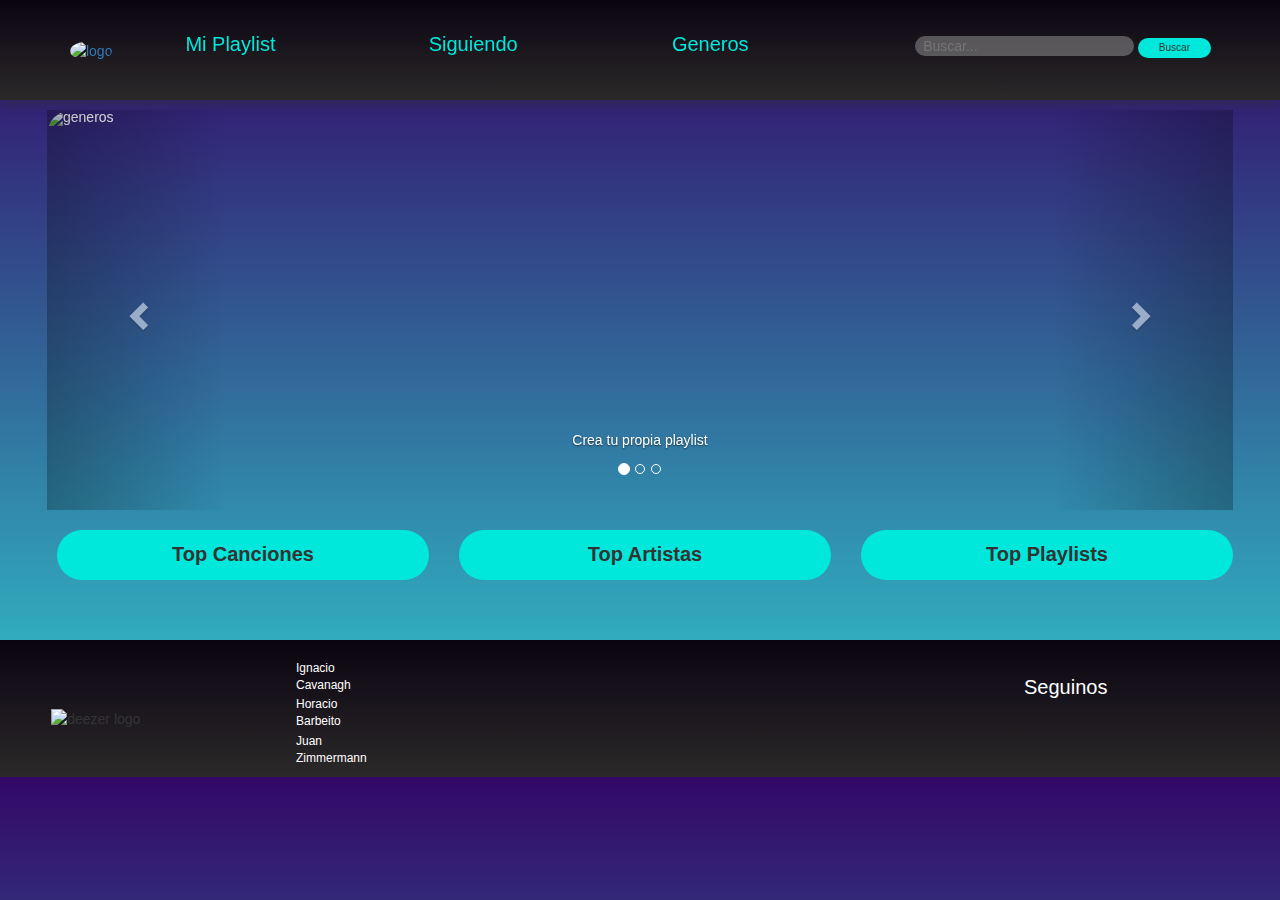
==== commit 77dfc5d3: "responsive" ====
--- a/index.html
+++ b/index.html
@@ -26,12 +26,12 @@
             
         </div>
 
-        <div><p class="link-playlist"><a href="following.html">Siguiendo</a></p></div>
+        <div class="link"><p class="link-playlist"><a href="following.html">Siguiendo</a></p></div>
     
-        <div><p class="link-playlist"><a  href="generos.html">Generos</a></div>
+        <div class="link"><p class="link-playlist"><a  href="generos.html">Generos</a></div>
         
-            <form class="barra" action="resultados.html"  method="GET">
-              <input type="text" name="search" placeholder="Buscar...">
+            <form class="link-form" action="resultados.html"  method="GET">
+              <input class="barra" type="text" name="search" placeholder="Buscar...">
               <button class="search-button" type="submit">Buscar</button>
             </form>
       
@@ -136,12 +136,12 @@
 
         
     </div>
-    <footer>
-        <div class = 'footerContainer'>
-            <div class = 'namez'>
-                <div class = 'deez'>
+    <footer> 
+            <div class = 'deez'>
                     <img class = 'deezer-foto' src="imagenes/deezer.png" alt="deezer logo">
                 </div>
+
+            <div class = 'namez'>
                 <ul class="creadores">
                 <li>Ignacio Cavanagh</li>
                 <li>Horacio Barbeito</li>
@@ -149,19 +149,18 @@
                 </ul>
             </div>
 
-            <div></div>
+            <div class="espacio"></div>
 
 
             <div class = 'socials'>
-            <div class="redes">Follow us</div>
+            <div class="redes">Seguinos</div>
             <div class="logos">
-                <div> <img src="imagenes/iconfinder_Instagram_1298747.png" alt=""></div>
-                <div> <img src="imagenes/tweeter.png" alt=""></div>
-                <div><img src="imagenes/facebook.png" alt=""></div>
+                <div> <a href="https://www.instagram.com/"><img src="imagenes/iconfinder_Instagram_1298747.png" alt=""></a></div>
+                <div> <a href="https://twitter.com/"><img src="imagenes/tweeter.png" alt=""></a></div>
+                <div> <a href="https://www.facebook.com/"><img src="imagenes/facebook.png" alt=""></a></div>
                 
                 </div>
             </div>
-        </div>
     </footer>
     <script src="js/index.js"></script>
     <script src="js/transition.js"></script>
--- a/css/styles.css
+++ b/css/styles.css
@@ -2,16 +2,90 @@
     box-sizing: border-box;
 }
 
+/* LOADER */
+
+.sk-chase {
+    width: 50px;
+    height: 50px;
+    position: relative;
+    animation: sk-chase 2.5s infinite linear both;
+    
+  }
+  
+  .sk-chase-dot {
+    width: 100%;
+    height: 100%;
+    position: absolute;
+    left: 0;
+    top: 0; 
+    animation: sk-chase-dot 2.0s infinite ease-in-out both; 
+  }
+  
+  .sk-chase-dot:before {
+    content: '';
+    display: block;
+    width: 25%;
+    height: 25%;
+    background-color: #fff;
+    border-radius: 100%;
+    animation: sk-chase-dot-before 2.0s infinite ease-in-out both; 
+  }
+  
+  .sk-chase-dot:nth-child(1) { animation-delay: -1.1s; }
+  .sk-chase-dot:nth-child(2) { animation-delay: -1.0s; }
+  .sk-chase-dot:nth-child(3) { animation-delay: -0.9s; }
+  .sk-chase-dot:nth-child(4) { animation-delay: -0.8s; }
+  .sk-chase-dot:nth-child(5) { animation-delay: -0.7s; }
+  .sk-chase-dot:nth-child(6) { animation-delay: -0.6s; }
+  .sk-chase-dot:nth-child(1):before { animation-delay: -1.1s; }
+  .sk-chase-dot:nth-child(2):before { animation-delay: -1.0s; }
+  .sk-chase-dot:nth-child(3):before { animation-delay: -0.9s; }
+  .sk-chase-dot:nth-child(4):before { animation-delay: -0.8s; }
+  .sk-chase-dot:nth-child(5):before { animation-delay: -0.7s; }
+  .sk-chase-dot:nth-child(6):before { animation-delay: -0.6s; }
+  
+  @keyframes sk-chase {
+    100% { transform: rotate(360deg); } 
+  }
+  
+  @keyframes sk-chase-dot {
+    80%, 100% { transform: rotate(360deg); } 
+  }
+  
+  @keyframes sk-chase-dot-before {
+    50% {
+      transform: scale(0.4); 
+    } 100%, 0% {
+      transform: scale(1.0); 
+    } 
+  }
+
+  .loader{
+    border-radius: 0%;
+    display: flex;
+    justify-content: center;
+    align-items: center;
+    width: 100%;
+    height: 100vh;
+    background-image: linear-gradient(to top, #30cfd0 0%, #330867 100%);
+    position: absolute;
+    top: 100px;
+    z-index: 1000000;
+}
+
+/*INDEX*/
+
 body{
     background-image: linear-gradient(to top, #30cfd0 0%, #330867 100%);
-    background-size: 100%;
-    background-size: cover;
     margin: unset;
     font-family: sans-serif;
     height: max-content;
-    background-repeat: no-repeat;
-    }
-
+    background-size: 100%;
+    background-size: cover;
+    }
+
+    
+   
 .container{
     display: grid;
     gap: 20px;
@@ -45,10 +119,9 @@
     grid-template-columns: 2fr 2fr 2fr 3fr;
 }
 .link-playlist{
-    font-size: 30px;
+    font-size: 20px;
     text-decoration: none;
     margin-top: 30px;
-
 }
 
 
@@ -64,6 +137,13 @@
 }
 .barra{
     margin-top: 36px;
+    background-color: rgba(128, 128, 128, 0.616);
+    border: none;
+    border-radius: 25px;
+    padding-left: 8px;
+    color: white;
+    width: 60%;
+    height: 20px;
 }
 .search{
     width: 80%;
@@ -75,6 +155,7 @@
     font-size: 16px;
     color: white;
    }
+
 .hamburger{
     display: none;
     cursor: pointer;
@@ -208,6 +289,11 @@
 display: grid;
 
 }
+
+.detalle-subrayado{
+
+    text-decoration: none;
+}
 .contenido-genre{
 
     margin-top: 120px;
@@ -224,7 +310,17 @@
     
 }
 
-
+.artista-album{
+
+    margin: 20px;
+}
+
+.artista-en-album{
+
+    text-decoration: none;
+    color: white;
+    
+}
 
 
 
@@ -273,31 +369,36 @@
 
 
 
-
-
-
-
-
 /*footer*/
 
 .player-playlist{
     margin: 10px;
+    display: grid;
+    grid-template-columns: 7fr 1fr;
+    border: solid;
+    border-radius: 0px;
+
+}
+
+
+
+.eliminar{
+    margin-bottom: 3px;
+    background-color:  #30cfd0;
+    border: double;
+   
 }
 
 footer{
     align-items: center;
     margin-top: 20px;
-
-}
-.footerContainer{
-    display: grid;
-    grid-template-columns: 30% 50% 20%;
+    width: 100%;
+    display: grid;
+    grid-template-columns: 1fr 1fr 2fr 1fr;
     width: 100%;
     justify-content: space-between;
     background-image: linear-gradient(to top, #2b2929 0%, #0a0411 100%);
     border-radius: 0px;
-    height: 150px;
-
 }
 .namez{
     display: grid;
@@ -319,8 +420,7 @@
 
 .deezer-foto{
     padding-left: 20%;
-
-    height: 110px;
+    width: 80%;
     object-fit: contain;
 
 }
@@ -329,6 +429,7 @@
     display: grid;
     grid-template-rows: 1fr 2fr;
     padding-top: 20px;
+    gap: 6px;
 }
 
 .redes{
@@ -359,8 +460,7 @@
 
     height: fit-content;
     display: grid;
-padding-top: 130px;
-height: 100%;
+padding: 150px;
 
 
 }
@@ -510,13 +610,15 @@
 
 }
 
+
+
 .carousel-a{
 
     text-decoration: none;
     color: white;
 }
 .photo1{
-
+    margin-left: 50px;
     margin-top: 110px;
     margin-bottom: 20px;
     height: fit-content;
@@ -526,8 +628,6 @@
     width: 100%;
 }
 .photo1b{
-    height: 400px;
-    width: 400px;
     border-radius: 25px;
 }
 
@@ -607,7 +707,7 @@
     display: none;
     text-align: center;
     list-style: none;
-    padding-left: 5%;
+    padding-left: 1%;
     gap: 5px;
     width: 70%;
     margin: auto;
@@ -651,6 +751,41 @@
     font-size: 20px;
 }
 
+.artist-related{
+    display: grid;  
+    width: 100%;
+    margin-top: 10%;
+}
+.artist-related-title{
+    margin-left: 10px;
+    color: white;
+    text-align: center;
+}
+.related-box{
+    display: grid;
+    grid-template-columns: 1fr 3fr;
+    margin-left: 10px;
+    border-bottom: white solid 2px;
+    
+}
+.related-image{
+    padding: 40px;
+}
+.related-namebox{
+    padding-top: 10%;
+
+}
+.related-name{
+    color: white;
+    text-decoration: none;
+    font-size: 20px;
+}
+.related-link{
+    color: white;
+    text-decoration: none;
+}
+
+
 
 
 /*detalle genero*/
@@ -664,14 +799,19 @@
     border-radius: 25px;
     background-color:  #00e8dc ;
     border: none;
+    width: 20%;
+    height: 20px;
+    font-size: 10px;
 }
 
 .resultados{
+    display: grid;
     width: 90%;
     margin: auto;
     padding-top: 100px;
-}
-.results-container, .results-artist{
+    gap: 15px;
+}
+.results-container, .results-artist, .results-album{
     display: grid;
     grid-template-columns: 1fr 1fr 1fr;
     gap: 6px;
@@ -701,13 +841,13 @@
     display: grid;
     grid-template-columns: 1fr 1fr;
     width: 100%;
-    padding: 100px;
+    padding: 150px;
     gap: 40px;
 }
 .follow-artists{
     display: grid;
     grid-template-rows: 10% 80%;
-    gap: 30px;
+    gap: 40px;
     border: #00e8dc ;
     border-radius: 35px;
     border-style: double;
@@ -716,7 +856,7 @@
 .follow-playlists{
     display: grid;
     grid-template-rows: 10% 80%;
-    gap: 30px;
+    gap: 40px;
     border: #00e8dc ;
     border-radius: 35px;
     border-style: double;
@@ -738,18 +878,27 @@
     margin-top: 30px
     
 }
-.artlist, .playlists{
-    margin: auto;
-    text-align: center;
-    font-size: 20px;
+.listed{
+    padding: 10px;
+    margin: auto;
+    text-align: center;
+    font-size: 25px;
     color: white;
     font-family: 'Biryani', sans-serif;
 }
+.follow-alt{
+    padding: 20px;
+    margin: auto;
+    text-align: center;
+    font-size: 25px;
+    color: white;
+    font-family: 'Biryani', sans-serif;
+}
 /*Media Queries*/
 
 @media(max-width:768px){
 
-    .results-container, .results-artist{
+    .results-container, .results-artist, .results-album{
         display: grid;
         grid-template-columns: 1fr 1fr;
         gap: 6px; }
@@ -793,6 +942,10 @@
         gap: 20px;
         margin: auto;
     }
+
+    .logos div img{
+        width: 60%;
+    }
     
 }
 
@@ -801,7 +954,7 @@
 
 @media(max-width:630px){
 
-    .results-container, .results-artist{
+    .results-container, .results-artist, .results-album{
         display: grid;
         grid-template-columns:  1fr;
         gap: 6px; }
@@ -841,10 +994,12 @@
         margin: auto;
         margin-top: unset;
         display: grid;
-        grid-template-columns: 1fr 1fr;
-    }
-    .barra{
-        display: none;
+        width: 80%;
+        text-align: center;
+    }
+    .link-form{
+        padding-left: 10%;
+        padding-bottom: 10%;
     }
     .hamburger{
         display: inline;
@@ -920,9 +1075,6 @@
     }
     .cancion-audio{
         width: 180px;
-    }
-    footer{
-        display: none;
     }
     .contenido-genero{
         width: 90%;
@@ -932,4 +1084,18 @@
         gap: 20px;
         margin: auto;
     }
+    .logos div img{
+        width: 60%;
+    }
+    .creadores{
+        font-size: 10px;
+        padding-left: 5px;
+    }
+    .espacio{
+        display: none;
+    }
+    footer{
+        grid-template-columns: 1fr 1fr 1fr;
+    }
+
 }    